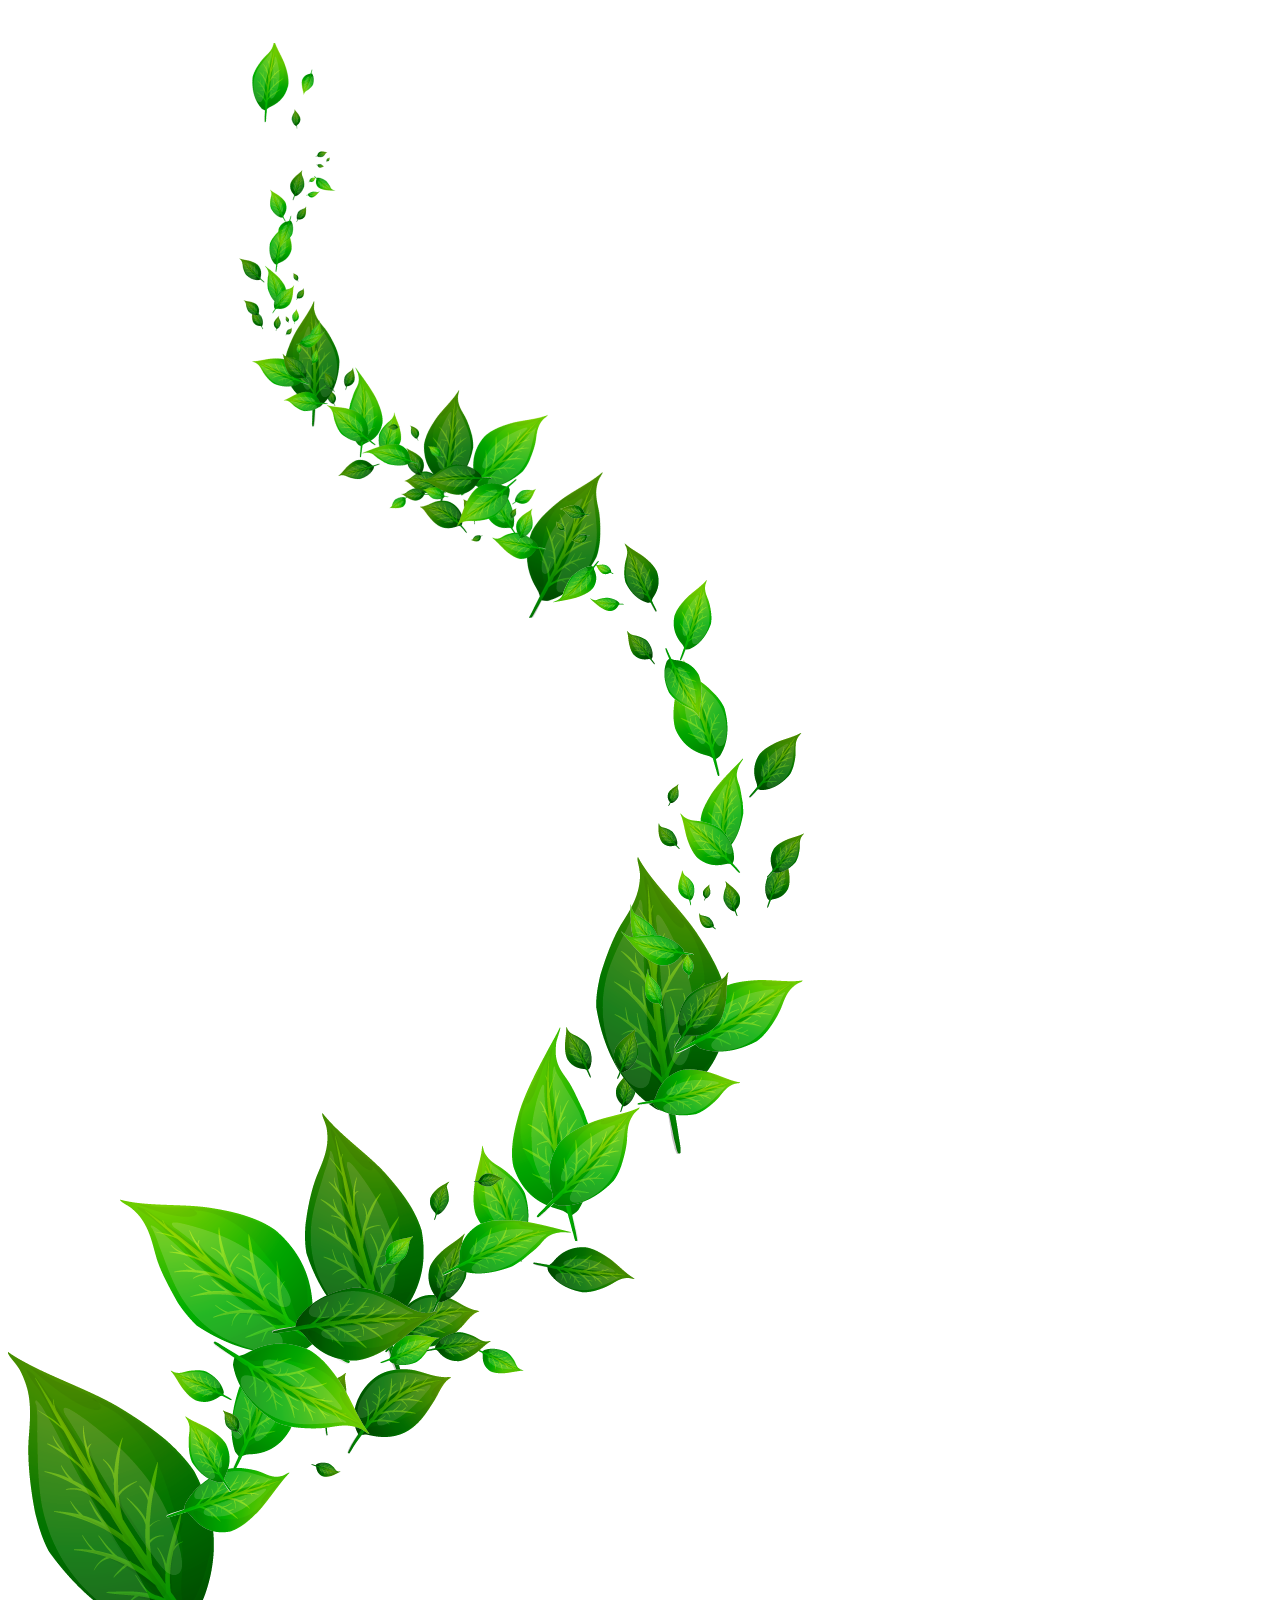
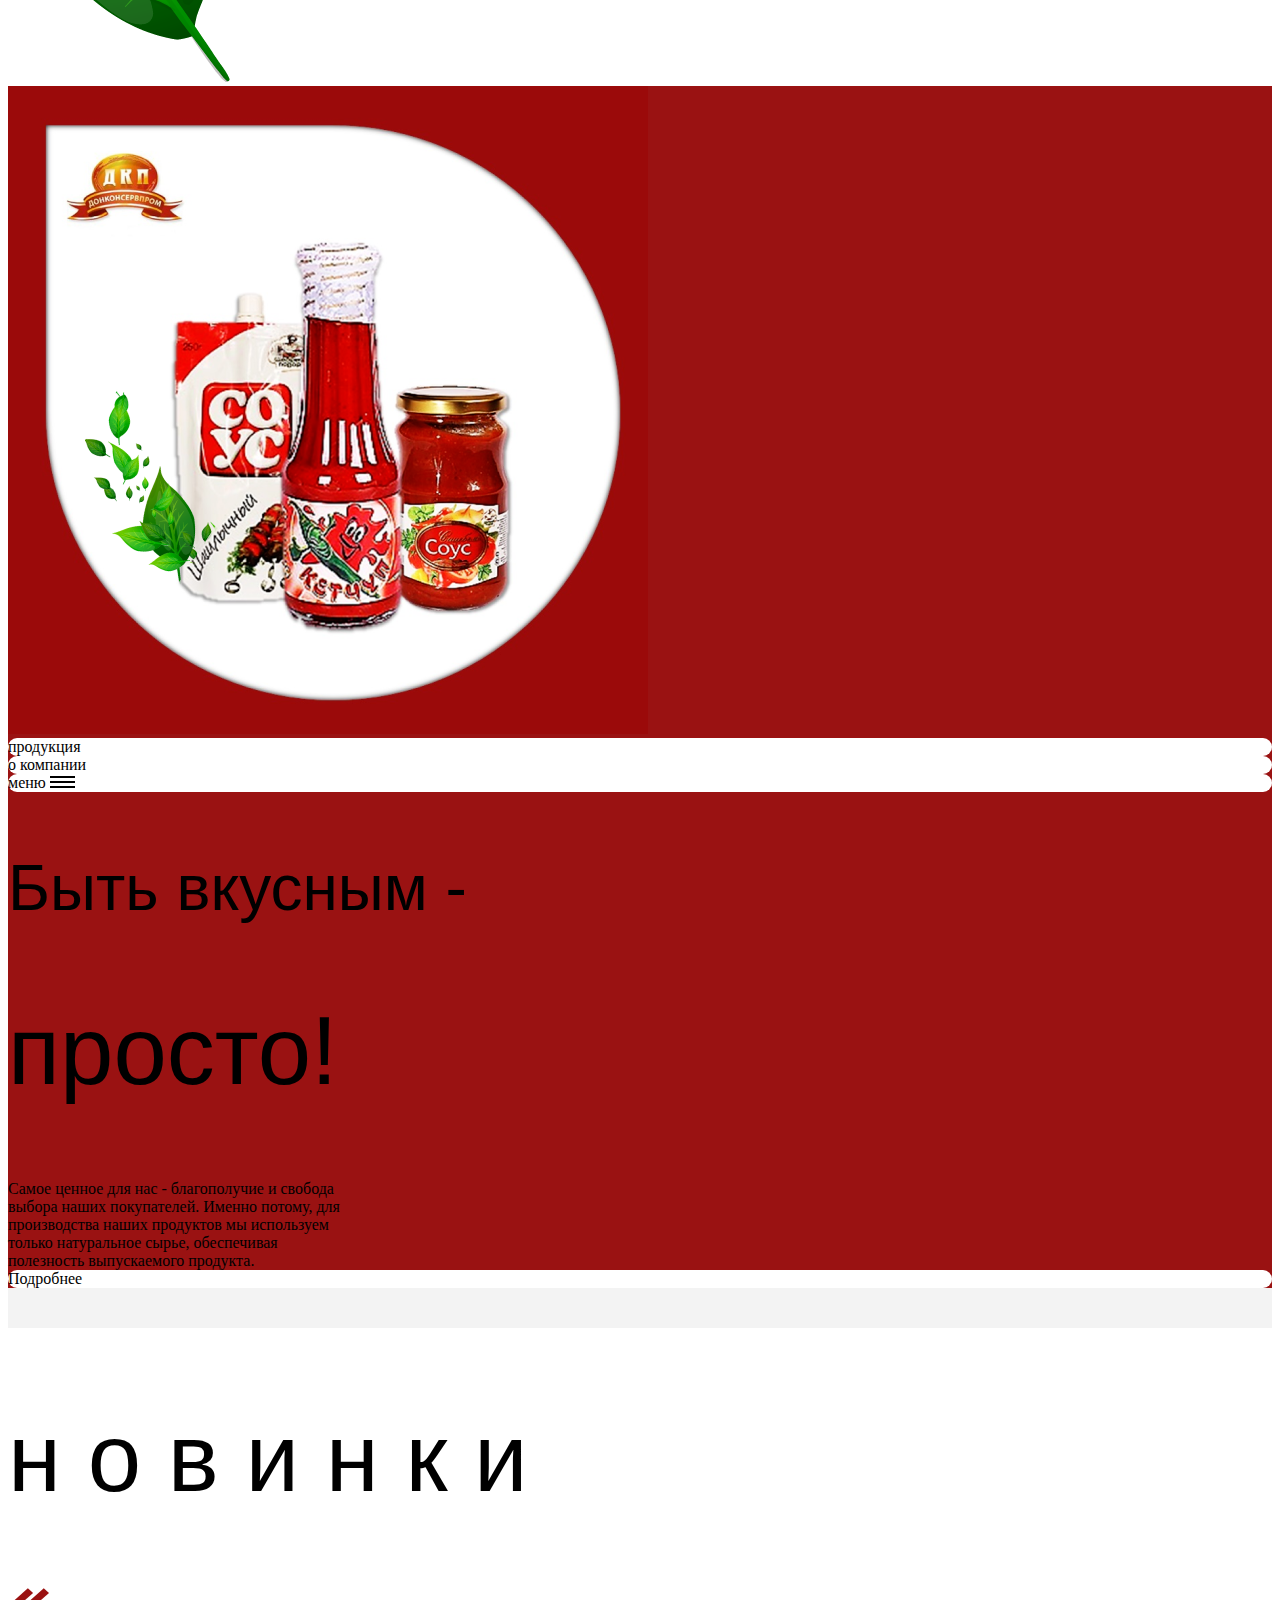
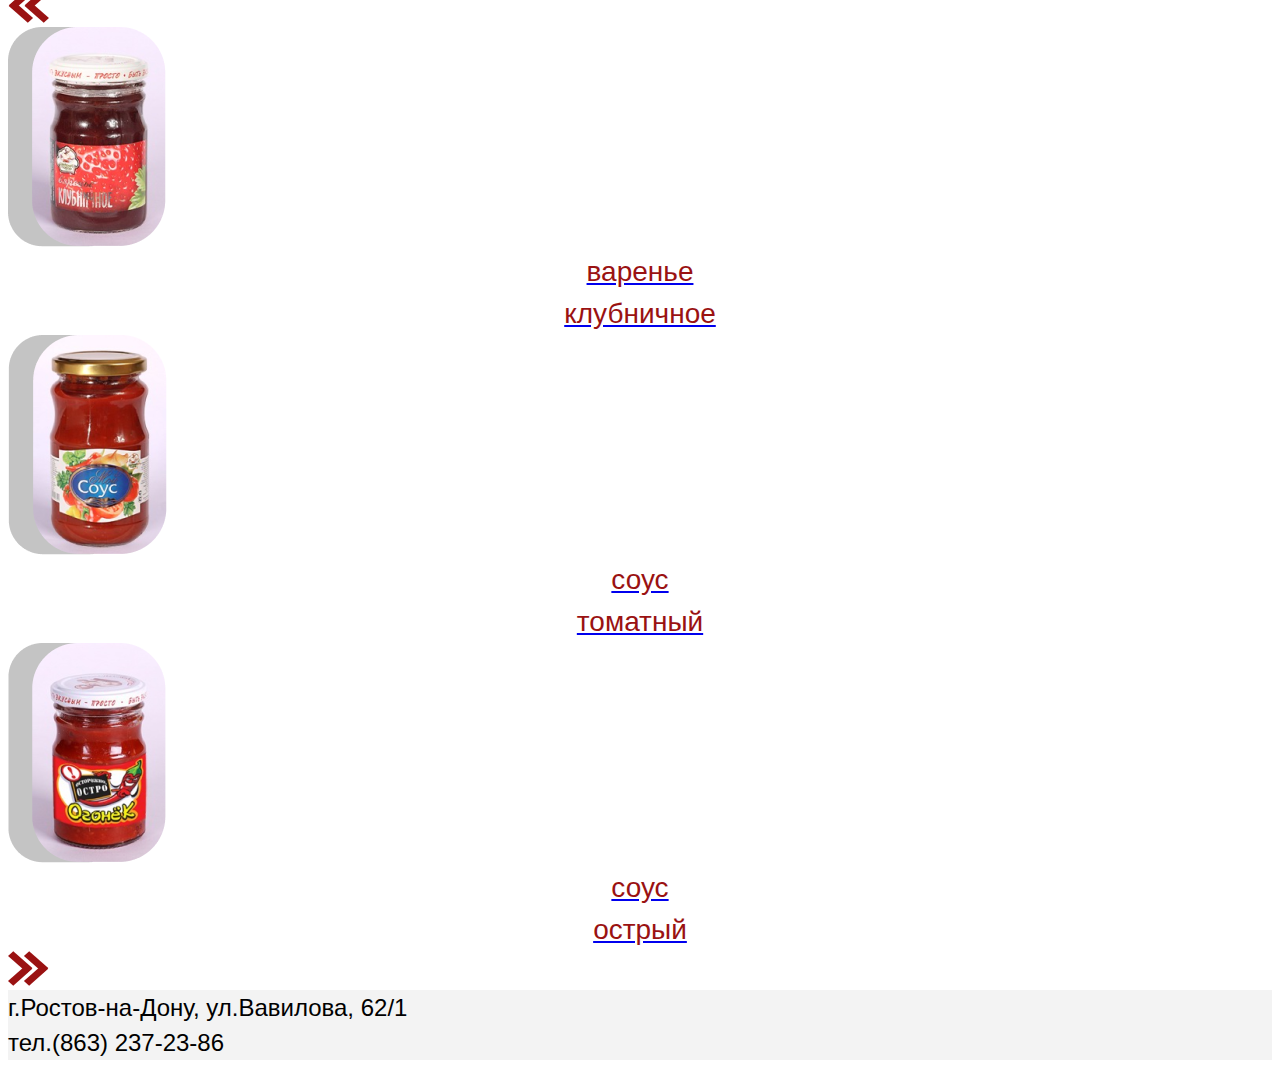
==== index.html @ bd03eb4b "mac1-2" ====
<!DOCTYPE html>
<html lang="en">
    <head>
        <meta charset="UTF-8">
        <meta name="viewport" content="width=device-width,initial-scale=1.0">
        <title>Верстка на Bootstrap</title>
        <link rel="stylesheet" href="https://cdn.jsdelivr.net/npm/bootstrap@4.6.0/dist/css/bootstrap.min.css" integrity="sha384-B0vP5xmATw1+K9KRQjQERJvTumQW0nPEzvF6L/Z6nronJ3oUOFUFpCjEUQouq2+l" crossorigin="anonymous">
        <link rel="stylesheet" href="https://indestructibletype.com/fonts/Jost.css" type="text/css" charset="utf-8"/>
        <link rel="stylesheet" href="style.css">
    </head>
    <body>
        <div class="wrapper position-relative overflow-hidden">
            <div class="container position-relative">
                <div class="bg position-absolute">
                    <img src="img/bg.png">
                </div>
            </div>
            <div class="bg-danger pt-5 text-white">
                <div class="container position-relative">
                    <div class="row">
                        <div class="col">
                            <img src="img/main.png">
                        </div>
                        <div class="col">
                            <div class="header">
                                <div class="btn btn-primary mr-3 px-3">продукция</div>
                                <div class="btn btn-primary mr-3 px-3">о компании</div>
                                <div class="btn btn-primary mr-3 px-3">меню <img class="ml-3 mb-1" src="img/burger.svg"></div>
                            </div>
                            <div class="title mt-5 text-right">
                                <h3>Быть вкусным -</h3>
                                <h2>просто!</h2>
                            </div>
                            <div class="text mt-5 text-right">
                                Самое ценное для нас - благополучие и свобода <br>выбора наших покупателей. Именно потому, для <br>производства наших продуктов мы используем <br>только натуральное сырье, обеспечивая <br>полезность выпускаемого продукта.
                            </div>
                            <div class="text-right mt-5">
                                <div class="btn btn-primary px-3">Подробнее</div>
                            </div>
                        </div>
                    </div>
                </div>
            </div>
            <div class="divider bg-light"></div>
            <div class="new-items">
                <div class="container">
                    <div class="row">
                        <div class="col">
                            <h2 class="text-center">н о в и н к и</h2>
                        </div>
                    </div>
                    <div class="row mt-4">
                        <div class="col d-flex justify-content-center align-items-center">
                            <div class="arrow mr-5">
                                <img src="img/arrow.svg">
                            </div>
                            <div class="items d-flex">
                                <a href="sauce.html" class="item mr-5">
                                    <img src="img/item1.png">
                                    <div class="text mt-1">варенье <br>
                                        клубничное</div>
                                </a>
                                <a href="sauce.html" class="item mr-5">
                                    <img src="img/item2.png">
                                    <div class="text mt-1">соус <br>томатный</div>
                                </a>
                                <a href="sauce.html" class="item mr-5">
                                    <img src="img/item3.png">
                                    <div class="text mt-1">соус <br>
                                        острый</div>
                                </a>
                            </div>
                            <div class="arrow">
                                <img style="transform: rotate(180deg)" src="img/arrow.svg">
                            </div>
                        </div>
                    </div>
                </div>
            </div>
            <footer class="footer bg-light p-4 mt-5">
                <div class="container">
                    <div class="row">
                        <div class="col">
                            <div>г.Ростов-на-Дону, ул.Вавилова, 62/1</div>
                            <div>тел.(863) 237-23-86</div>
                        </div>
                    </div>
                </div>
            </footer>
        </div>
    </body>
</html>
---- style.css ----
.bg-danger {
  background: #9A1212 !important;
}

.btn-primary {
  background: #fff;
}

.btn-light {
  background: #F3F3F3;
}

.btn {
  border-radius: 20px;
  border: none;
  color: #000;
}

.btn-primary:hover {
  background: #e9e9e9;
  color: #000;
}

.btn-primary:not(:disabled):not(.disabled).active,
.btn-primary:not(:disabled):not(.disabled):active {
  background: #e9e9e9;
  color: #000;
}

h3 {
  font-family: Jost, sans-serif;
  font-style: normal;
  font-weight: normal;
  font-size: 64px;
  line-height: 65px;
}
h2 {
  font-family: Jost, sans-serif;
  font-style: normal;
  font-weight: normal;
  font-size: 96px;
  line-height: 100px;
}

h4 {
  font-family: Jost, sans-serif;
  font-style: normal;
  font-weight: normal;
  font-size: 36px;
  line-height: 52px;
}

.bg-light {
  background: #F3F3F3;
}

.divider {
  height: 40px;
}

.item .text {
  font-family: Jost, sans-serif;
  font-size: 28px;
  line-height: 42px;
  text-align: center;
  color: #9A1212;
}

.bg {
  z-index: 99;
  left: 370px;
  top: 110px;
  pointer-events: none;
}

.footer {
  font-family: Jost, sans-serif;
  font-size: 24px;
  line-height: 35px;
}

.block {
  border-radius: 61px;
}

.block .text {
  font-family: Jost, sans-serif;
  font-size: 32px;
  line-height: 46px;
  text-align: right;
}

.block img {
  margin-right: -53px;
}

.bg2 {
  right: -160px;
  bottom: -100px;
}
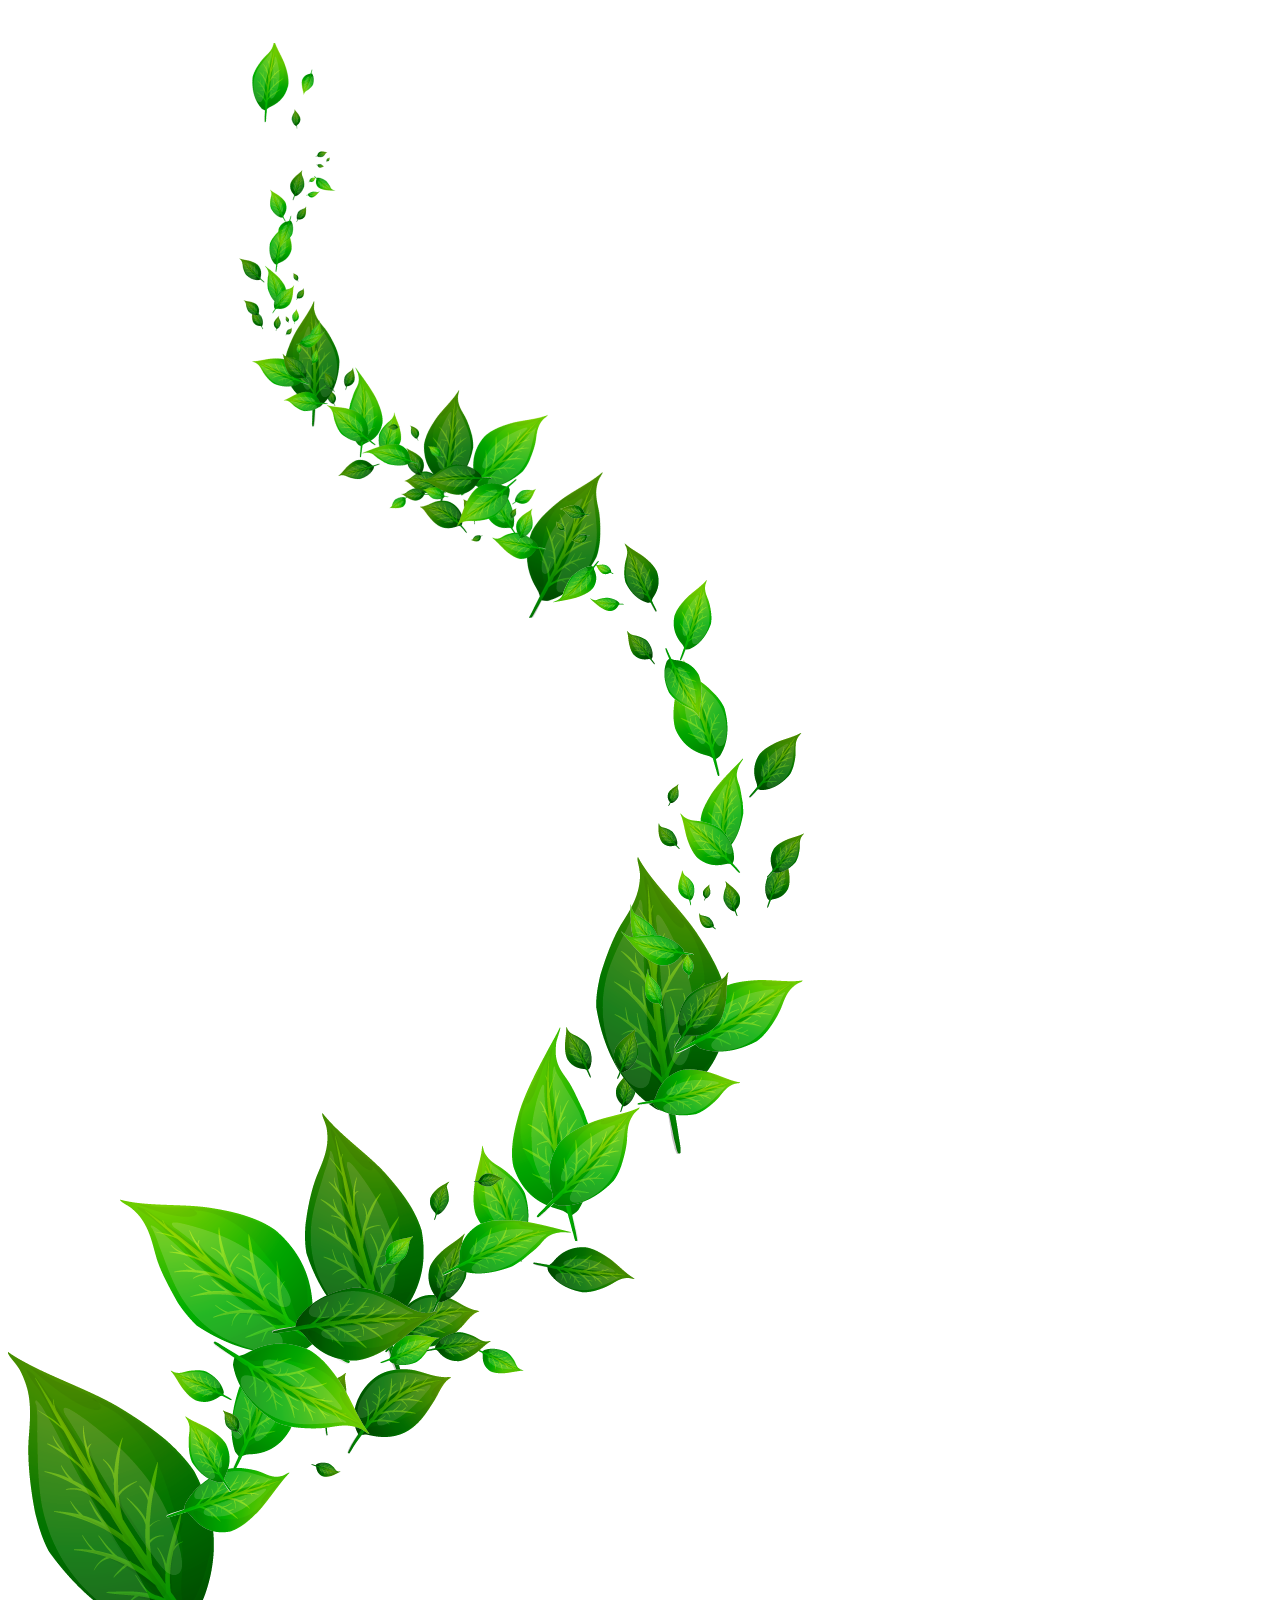
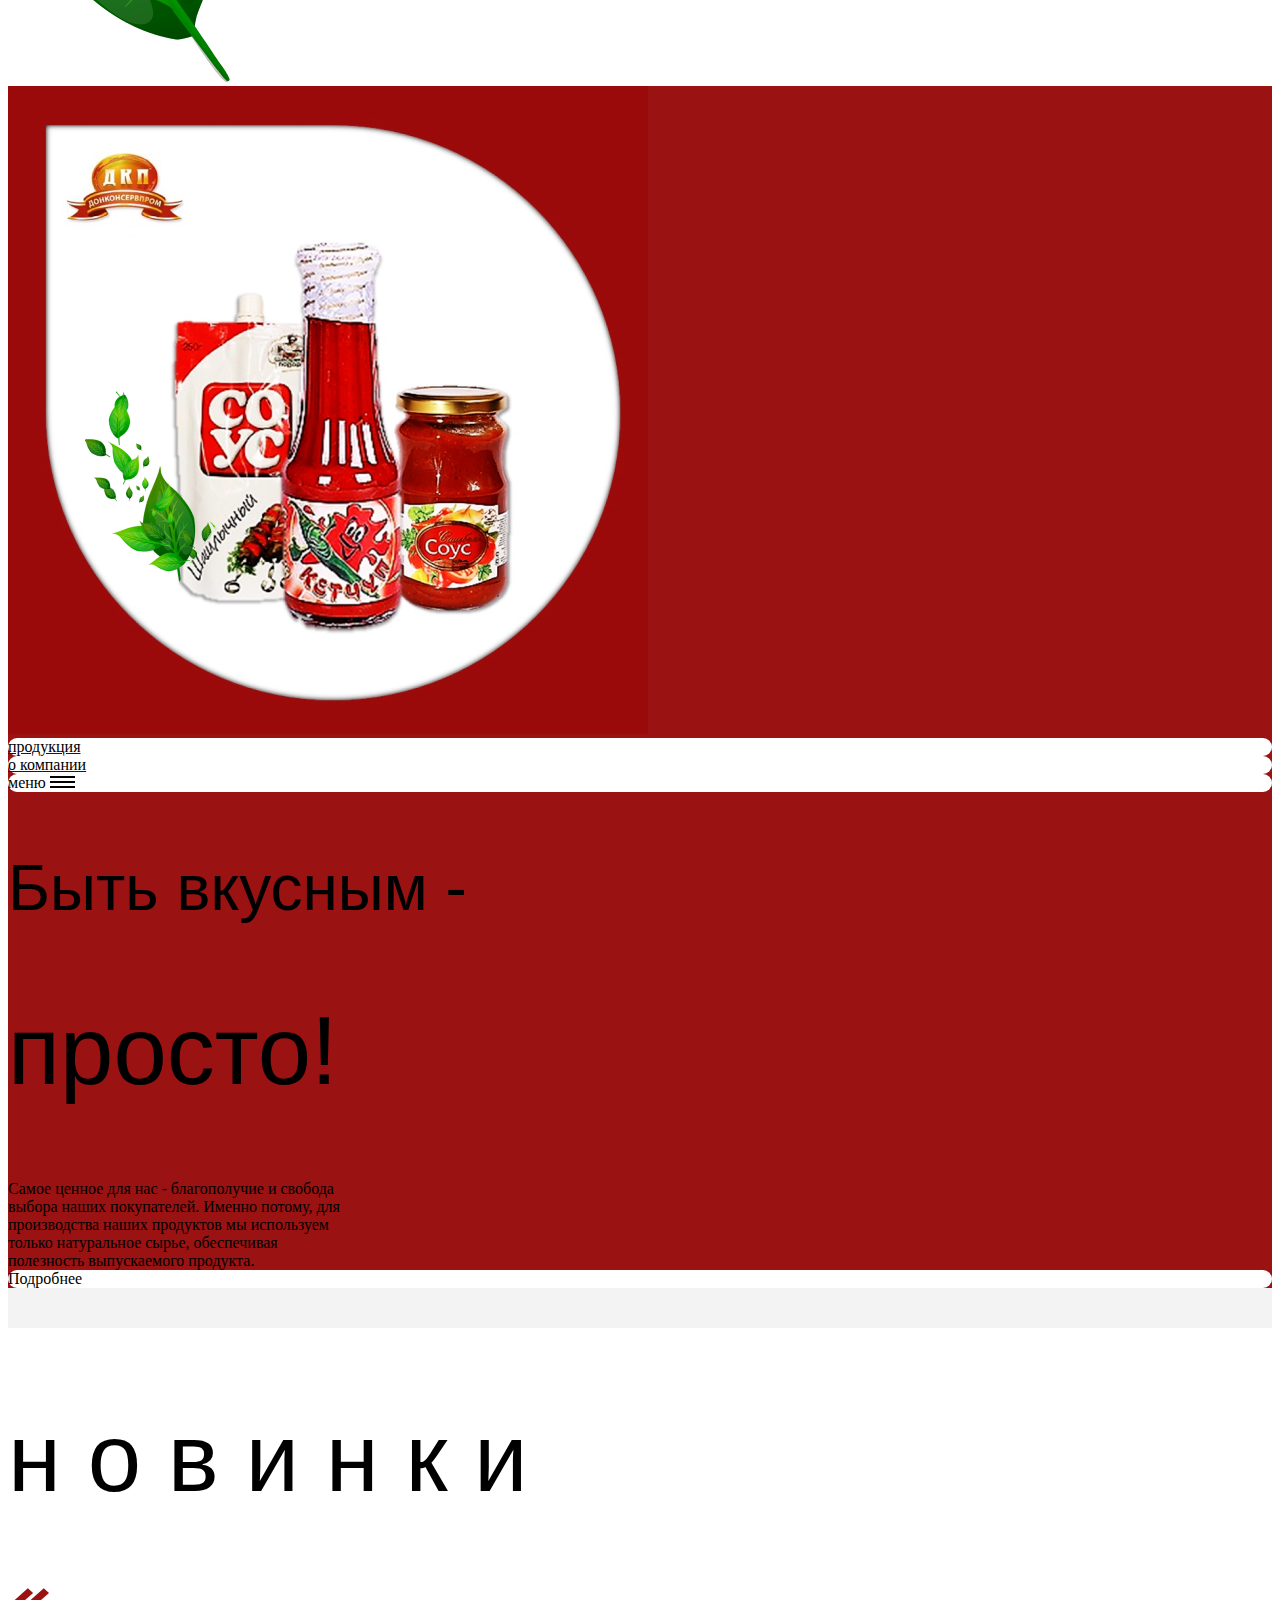
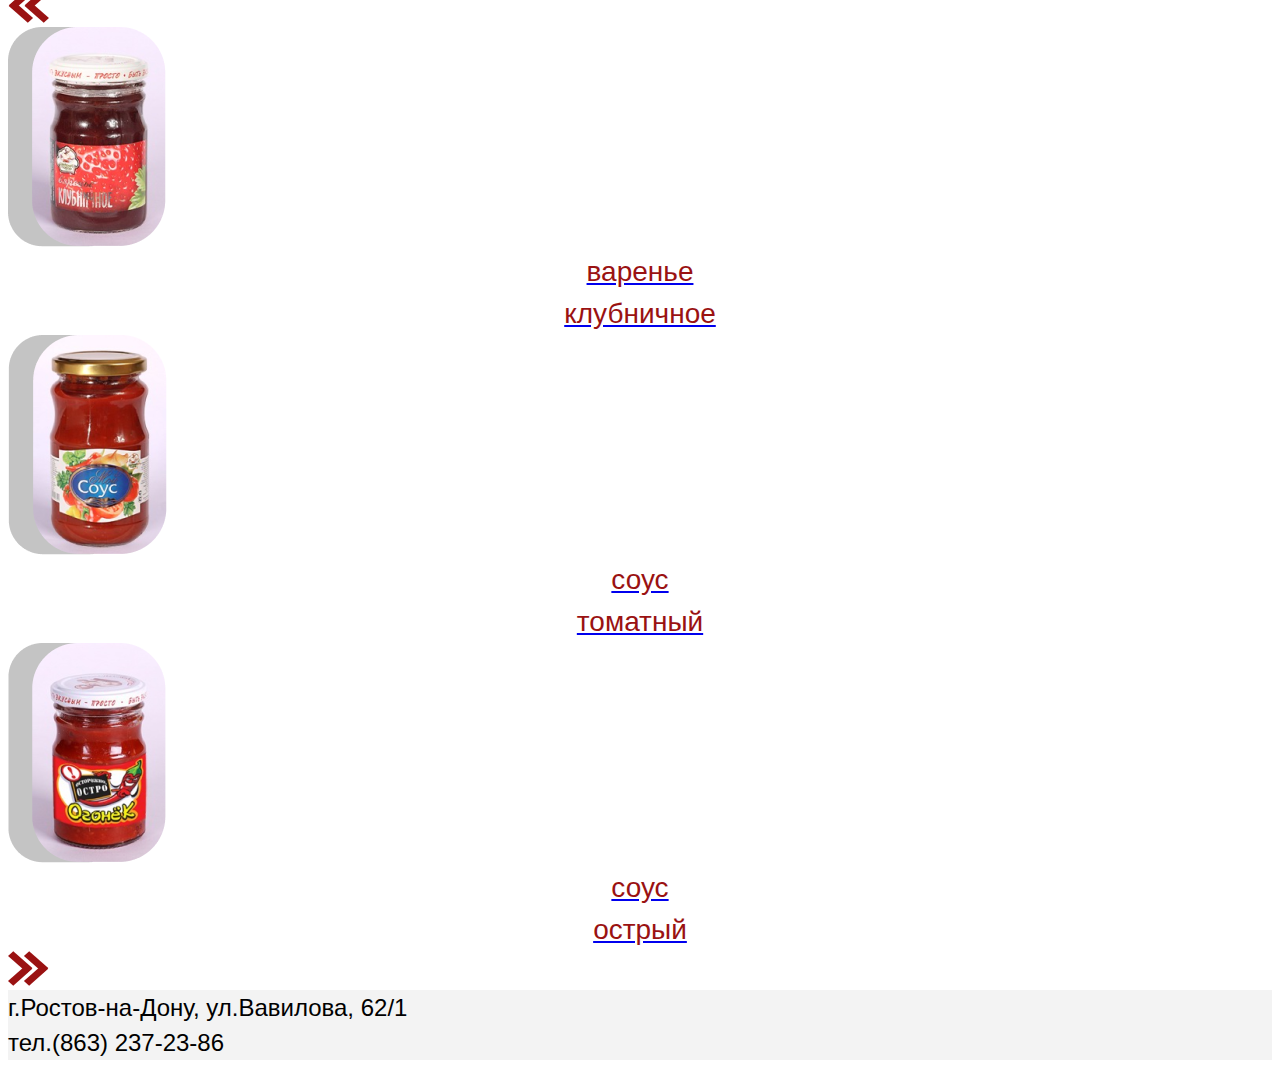
==== commit 6e3f6ffe: "prod+comp" ====
--- a/index.html
+++ b/index.html
@@ -23,8 +23,12 @@
                         </div>
                         <div class="col">
                             <div class="header">
+                            	<a href="prod.html">
                                 <div class="btn btn-primary mr-3 px-3">продукция</div>
+                                </a>
+                                <a href="comp.html">
                                 <div class="btn btn-primary mr-3 px-3">о компании</div>
+                            	</a>
                                 <div class="btn btn-primary mr-3 px-3">меню <img class="ml-3 mb-1" src="img/burger.svg"></div>
                             </div>
                             <div class="title mt-5 text-right">
--- a/style.css
+++ b/style.css
@@ -97,4 +97,24 @@
 .bg2 {
   right: -160px;
   bottom: -100px;
+}
+
+.redt{
+  font-family: Jost;
+  font-style: normal;
+  font-weight: normal;
+  font-size: 24px;
+  line-height: 35px;
+  text-align: right;
+  color: #9A1212; 
+}
+.text2{
+  font-family: Jost;
+  font-style: normal;
+  font-weight: normal;
+  font-size: 29px;
+  line-height: 42px;
+  text-align: right;
+
+  color: #000000;
 }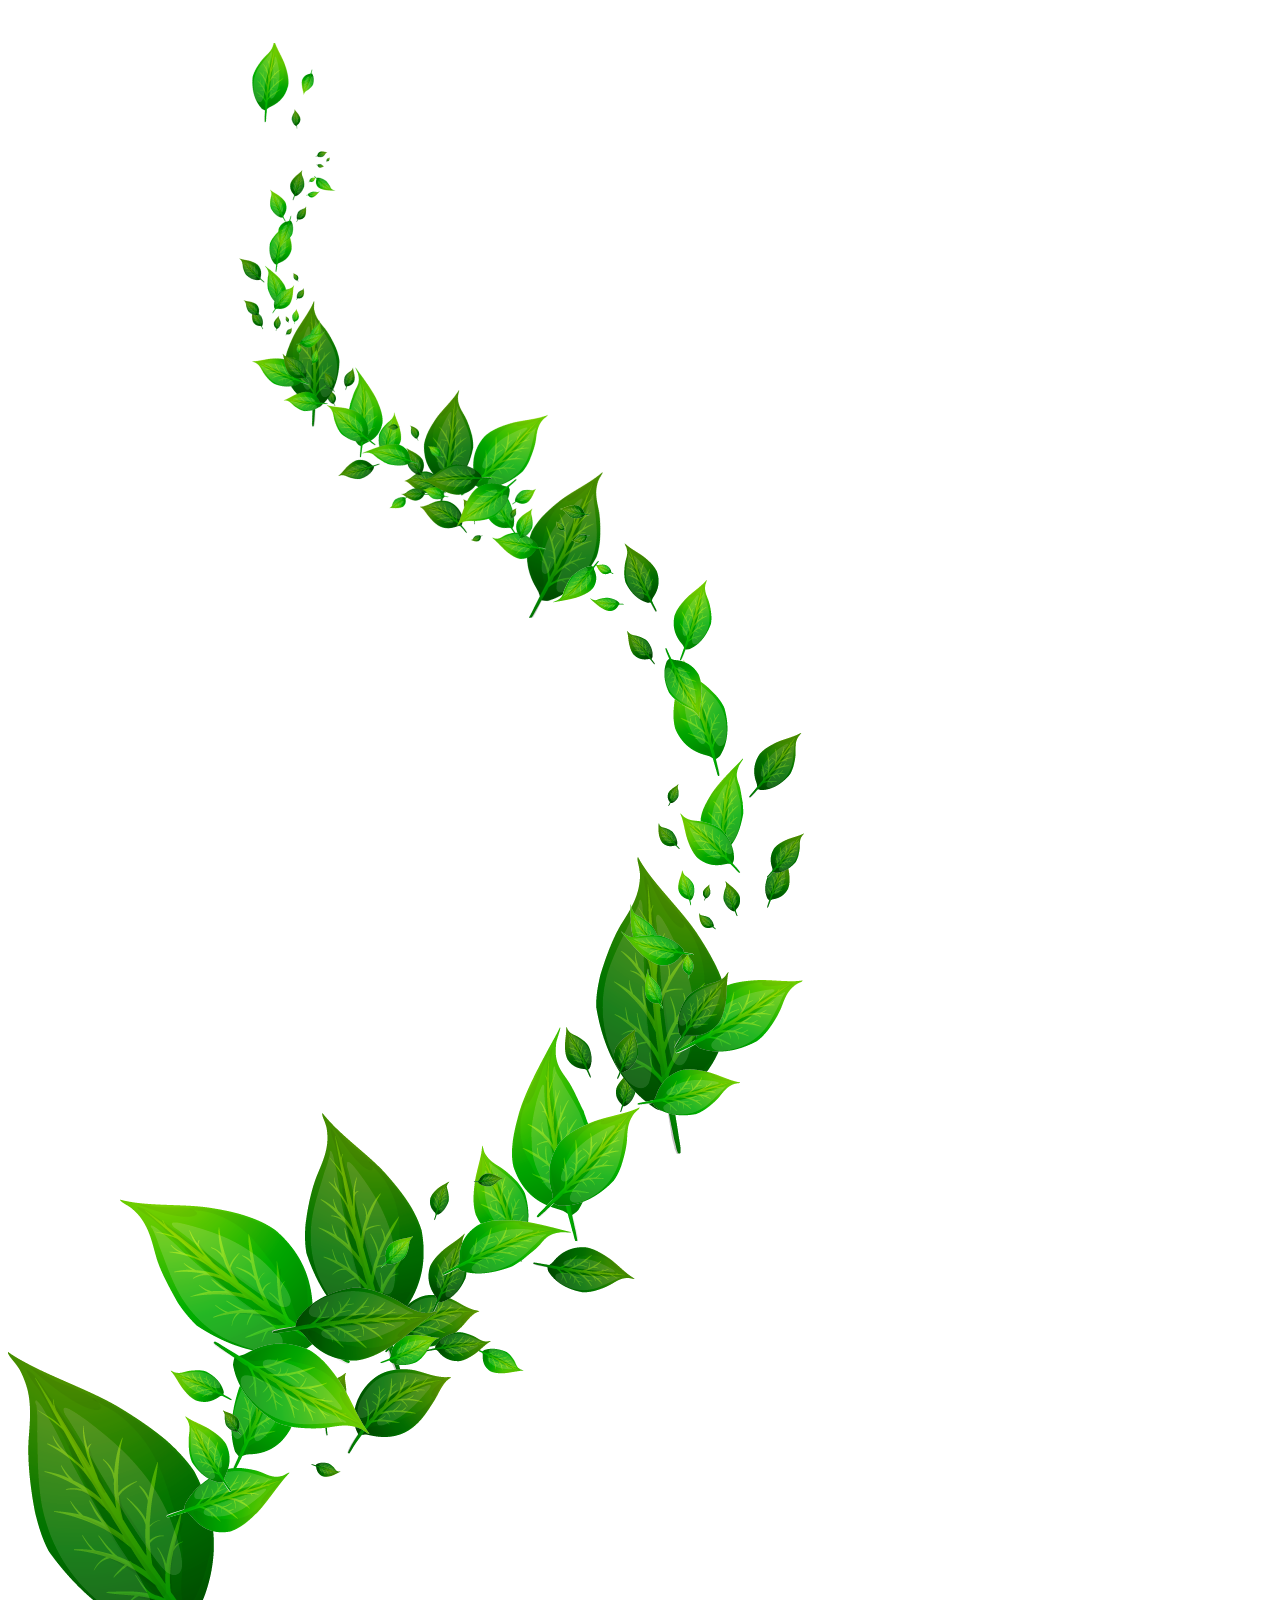
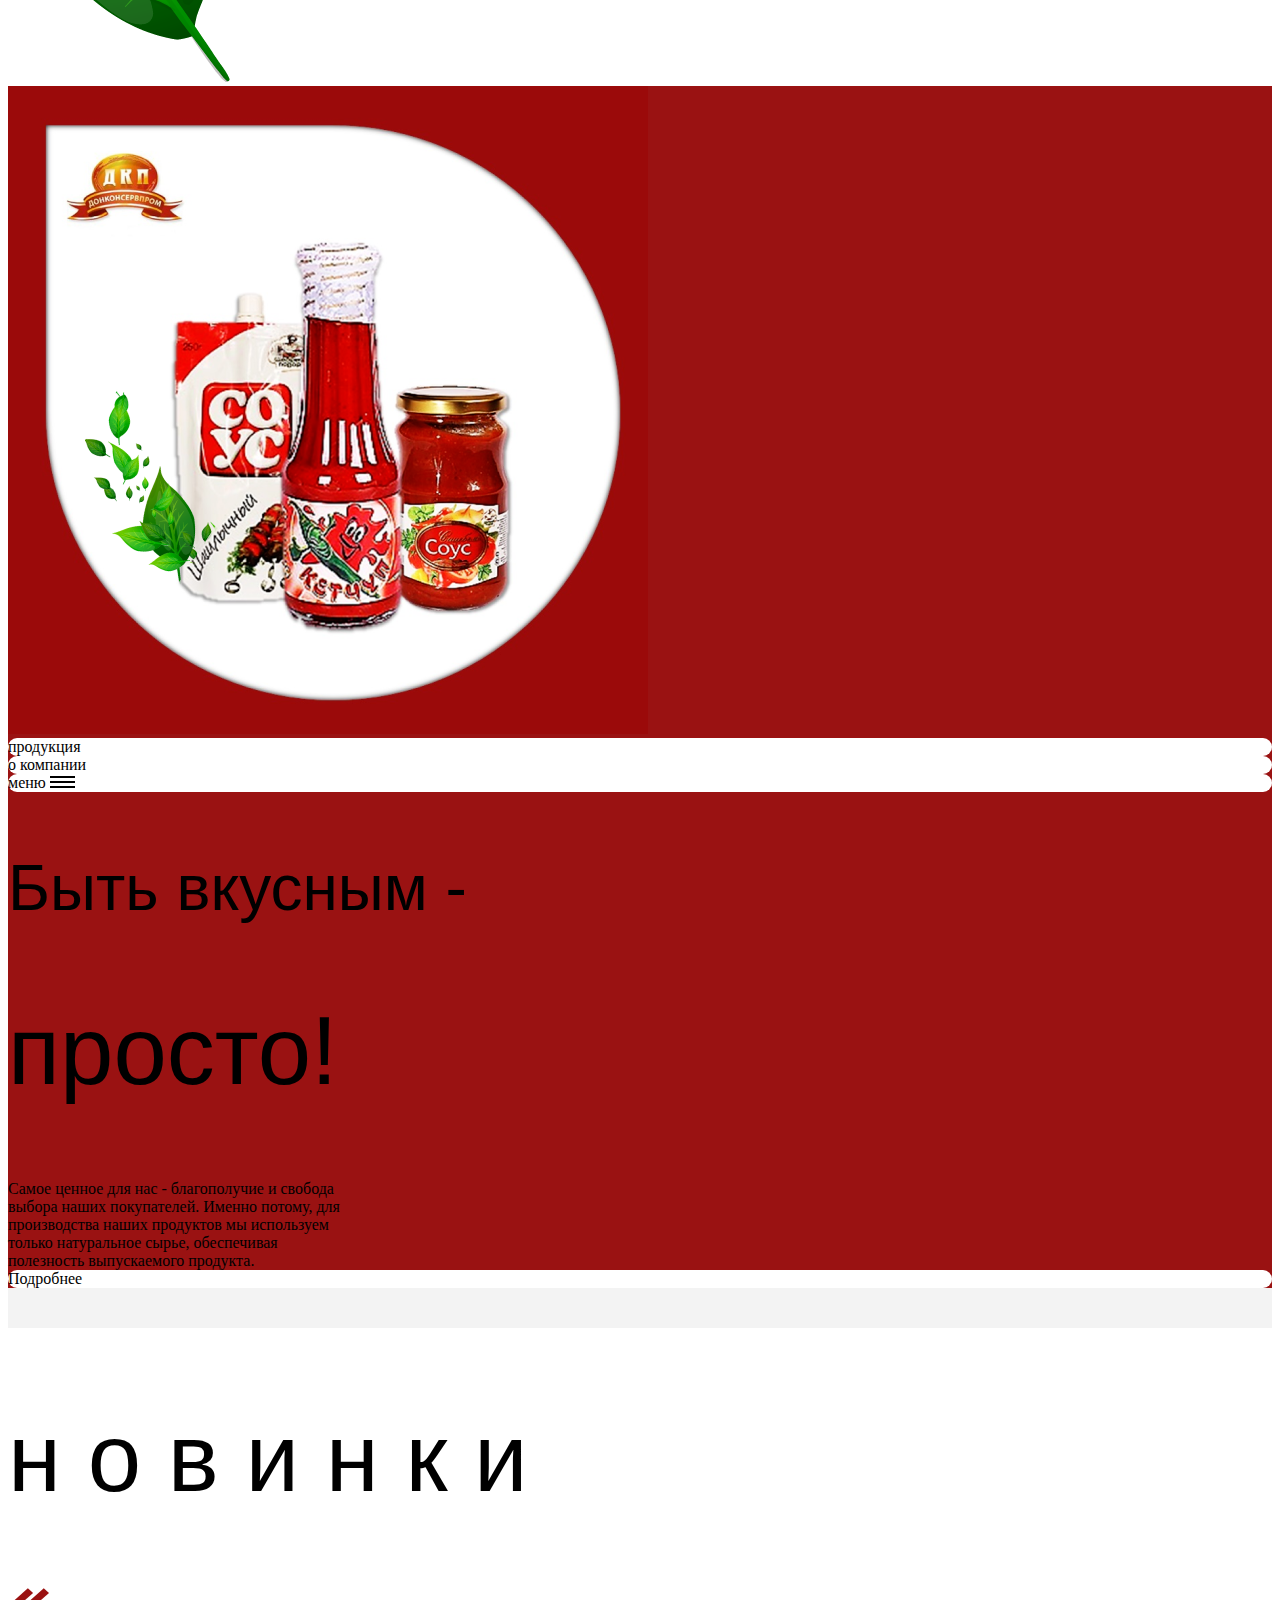
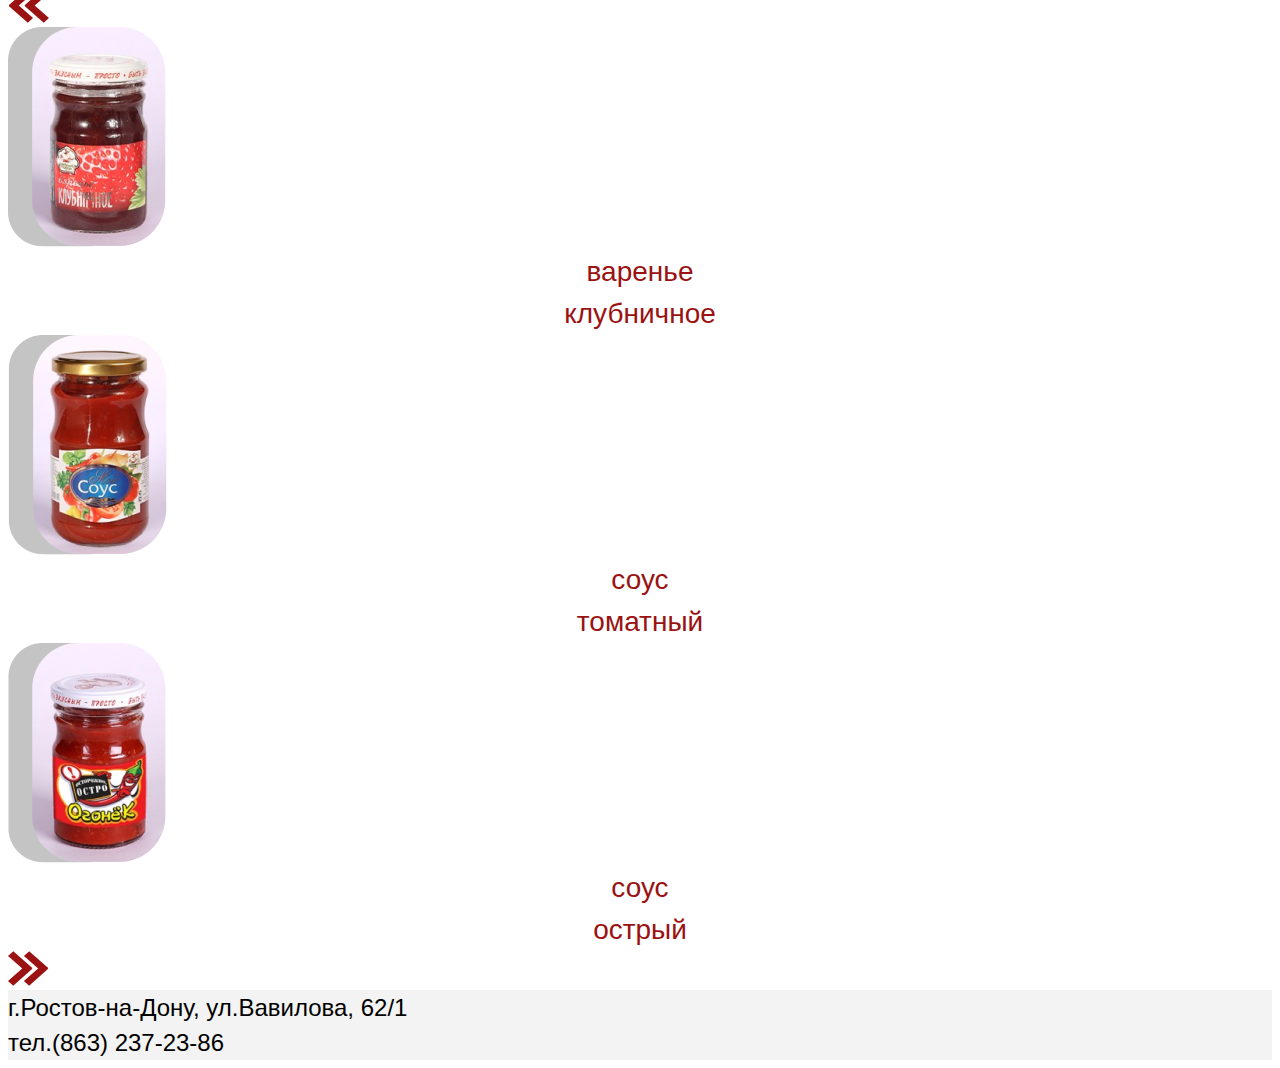
==== commit b78bed1e: "final" ====
--- a/index.html
+++ b/index.html
@@ -6,7 +6,7 @@
         <title>Верстка на Bootstrap</title>
         <link rel="stylesheet" href="https://cdn.jsdelivr.net/npm/bootstrap@4.6.0/dist/css/bootstrap.min.css" integrity="sha384-B0vP5xmATw1+K9KRQjQERJvTumQW0nPEzvF6L/Z6nronJ3oUOFUFpCjEUQouq2+l" crossorigin="anonymous">
         <link rel="stylesheet" href="https://indestructibletype.com/fonts/Jost.css" type="text/css" charset="utf-8"/>
-        <link rel="stylesheet" href="style.css">
+        <link rel="stylesheet" href="style/style.css">
     </head>
     <body>
         <div class="wrapper position-relative overflow-hidden">
--- a/style/style.css
+++ b/style/style.css
@@ -0,0 +1,129 @@
+.bg-danger {
+  background: #9A1212 !important;
+}
+
+a {
+  text-decoration: none;
+}
+
+.btn-primary {
+  background: #fff;
+}
+
+.btn-light {
+  background: #F3F3F3;
+}
+
+.btn.selected {
+  background: #9A1212;
+  color: #fff;
+  zoom: 1.6;
+}
+
+.btn {
+  border-radius: 20px;
+  border: none;
+  color: #000;
+}
+
+.btn-primary:hover {
+  background: #e9e9e9;
+  color: #000;
+}
+
+.btn-primary:not(:disabled):not(.disabled).active,
+.btn-primary:not(:disabled):not(.disabled):active {
+  background: #e9e9e9;
+  color: #000;
+}
+
+h3 {
+  font-family: Jost, sans-serif;
+  font-style: normal;
+  font-weight: normal;
+  font-size: 64px;
+  line-height: 65px;
+}
+h2 {
+  font-family: Jost, sans-serif;
+  font-style: normal;
+  font-weight: normal;
+  font-size: 96px;
+  line-height: 100px;
+}
+
+h4 {
+  font-family: Jost, sans-serif;
+  font-style: normal;
+  font-weight: normal;
+  font-size: 36px;
+  line-height: 52px;
+}
+
+.bg-light {
+  background: #F3F3F3;
+}
+
+.divider {
+  height: 40px;
+}
+
+.item .text {
+  font-family: Jost, sans-serif;
+  font-size: 28px;
+  line-height: 42px;
+  text-align: center;
+  color: #9A1212;
+}
+
+.bg {
+  z-index: 99;
+  left: 370px;
+  top: 110px;
+  pointer-events: none;
+}
+
+.footer {
+  font-family: Jost, sans-serif;
+  font-size: 24px;
+  line-height: 35px;
+}
+
+.block {
+  border-radius: 61px;
+}
+
+.block .text {
+  font-family: Jost, sans-serif;
+  font-size: 32px;
+  line-height: 46px;
+  text-align: right;
+}
+
+.block img {
+  margin-right: -53px;
+}
+
+.bg2 {
+  right: -160px;
+  bottom: -100px;
+}
+
+.bg3 {
+  left: 0px;
+  bottom: 90px;
+}
+
+.red-text{
+  font-family: Jost, sans-serif;
+  font-size: 24px;
+  line-height: 35px;
+  text-align: right;
+  color: #9A1212;
+}
+.comp-text{
+  font-family: Jost, sans-serif;
+  font-size: 29px;
+  line-height: 42px;
+  text-align: right;
+}
